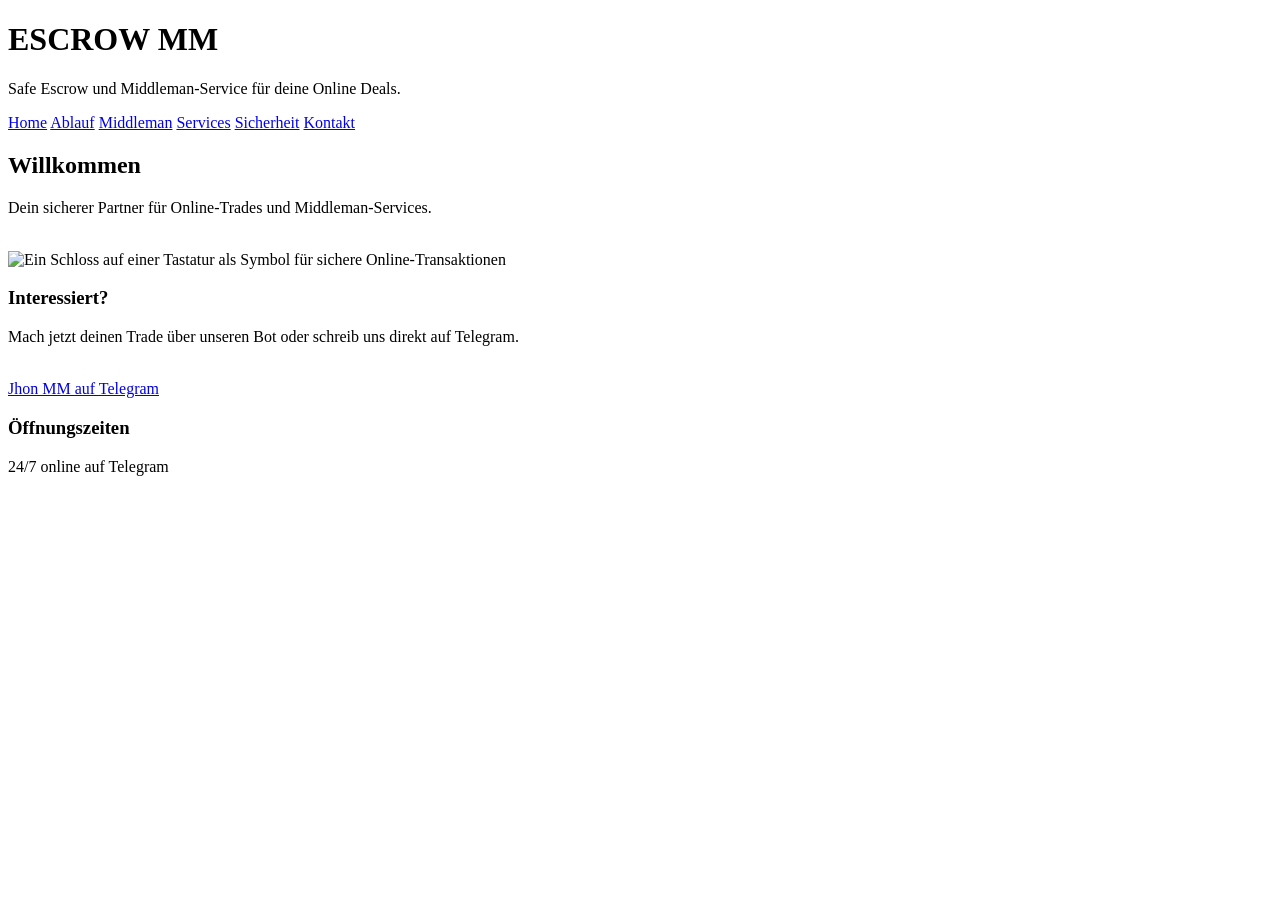
==== index.html @ 5b9c47af "Add files via upload" ====
<!DOCTYPE html>
<html lang="de">
<head>
    <meta charset="UTF-8">
    <meta name="viewport" content="width=device-width, initial-scale=1.0">
    <title>Escrow MM - Startseite</title>
    <link rel="stylesheet" href="css/style.css">
</head>
<body>

    <header>
        <h1>ESCROW MM</h1>
        <p>Safe Escrow und Middleman-Service für deine Online Deals.</p>
        <nav>
            <a href="index.html" class="active">Home</a>
            <a href="ablauf.html">Ablauf</a>
            <a href="middleman.html">Middleman</a>
            <a href="services.html">Services</a>
            <a href="sicherheit.html">Sicherheit</a>
            <a href="kontakt.html">Kontakt</a>
        </nav>
    </header>

    <main>
        <section>
            <h2>Willkommen</h2>
            <p>Dein sicherer Partner für Online-Trades und Middleman-Services.</p>
            <br>
            <img src="bilder/escrow.jpg" alt="Ein Schloss auf einer Tastatur als Symbol für sichere Online-Transaktionen">
        </section>
    </main>

    <footer>
        <h3>Interessiert?</h3>
        <p>Mach jetzt deinen Trade über unseren Bot oder schreib uns direkt auf Telegram.</p>
        <br>
        <a href="https://t.me/jews" class="tg-link">Jhon MM auf Telegram</a>

        <h3>Öffnungszeiten</h3>
        <p>24/7 online auf Telegram</p>
    </footer>

</body>
</html>
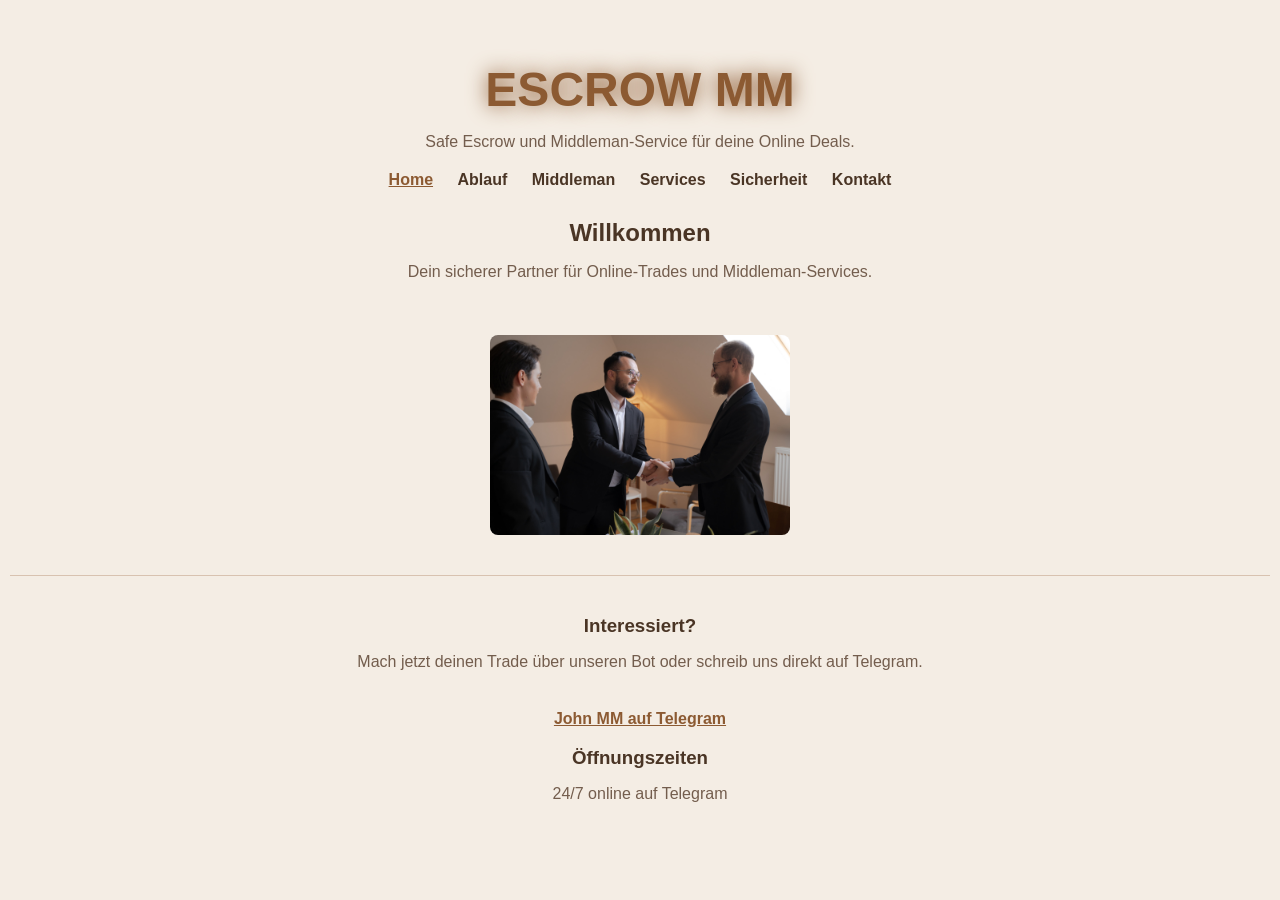
==== commit 86feca47: "Update index.html" ====
--- a/index.html
+++ b/index.html
@@ -34,11 +34,11 @@
         <h3>Interessiert?</h3>
         <p>Mach jetzt deinen Trade über unseren Bot oder schreib uns direkt auf Telegram.</p>
         <br>
-        <a href="https://t.me/jews" class="tg-link">Jhon MM auf Telegram</a>
+        <a href="https://t.me/jews" class="tg-link">John MM auf Telegram</a>
 
         <h3>Öffnungszeiten</h3>
         <p>24/7 online auf Telegram</p>
     </footer>
 
 </body>
-</html>+</html>
--- a/css/style.css
+++ b/css/style.css
@@ -0,0 +1,76 @@
+body {
+    background-color: #f4ede4;
+    color: #2c221e;
+    font-family: Arial, sans-serif;
+    text-align: center;
+    margin: 0;
+    padding: 30px 10px;
+}
+
+h1 {
+    font-size: 3rem;
+    color: #8c5a32;
+    text-shadow: 0 0 20px #8c5a32;
+    margin-bottom: 5px;
+}
+
+p {
+    color: #735d4d;
+}
+
+nav {
+    margin: 20px 0 30px 0;
+}
+
+nav a {
+    color: #4a3525;
+    text-decoration: none;
+    margin: 0 10px;
+    font-weight: bold;
+}
+
+nav a:hover,
+nav a.active {
+    color: #8c5a32;
+    text-decoration: underline;
+}
+
+main {
+    min-height: 150px;
+}
+
+h2 {
+    color: #4a3525;
+    margin-bottom: 5px;
+}
+
+footer {
+    margin-top: 40px;
+    border-top: 1px solid #d8c2b0;
+    padding-top: 20px;
+}
+
+footer h3 {
+    color: #4a3525;
+    margin-bottom: 5px;
+}
+
+.tg-link {
+    display: inline-block;
+    color: #8c5a32;
+    text-decoration: underline;
+    font-weight: bold;
+    margin-top: 5px;
+}
+
+.tg-link:hover {
+    color: #4a3525;
+}
+
+img {
+    max-width: 300px;
+    height: auto;
+    display: block;
+    margin: 20px auto;
+    border-radius: 8px;
+}
